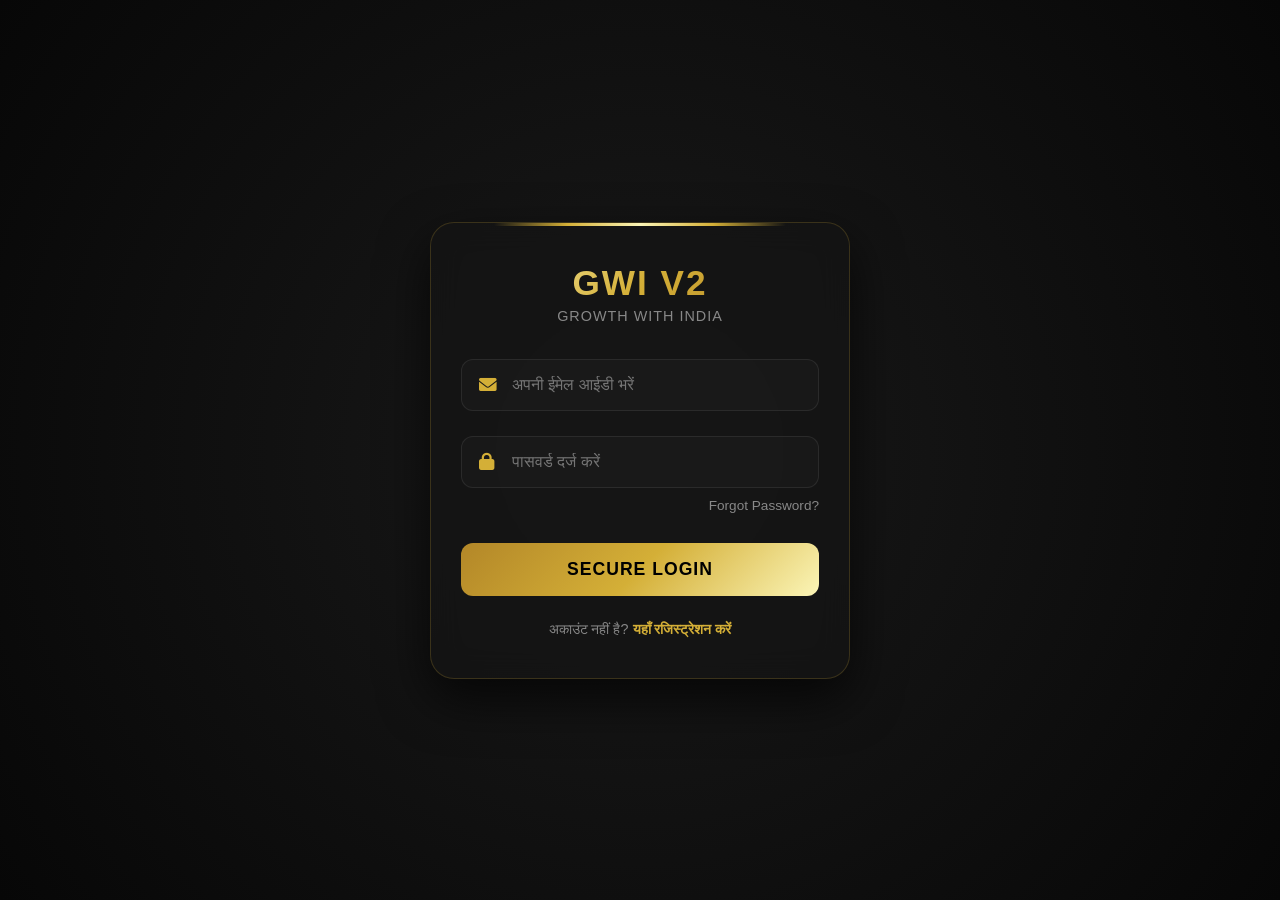
==== index.html @ 656d0e37 "Update greeting and income display in index.html" ====
<!DOCTYPE html>
<html lang="hi">
<head>
    <meta charset="UTF-8">
    <meta name="viewport" content="width=device-width, initial-scale=1.0">
    <title>GWI Dashboard</title>
    <style>
        body { background-color: #0d0d0d; color: #fff; font-family: sans-serif; padding: 20px; }
        .card { background: #1a1a1a; padding: 20px; border-radius: 10px; margin-bottom: 20px; border-left: 5px solid #d4af37; }
        .income-box { background: #1a1a1a; padding: 15px; border-radius: 10px; margin-bottom: 10px; border: 1px solid #d4af37; text-align: center; font-weight: bold; }
        .logout-btn { background: #d4af37; border: none; padding: 10px; border-radius: 5px; cursor: pointer; width: 100%; margin-top: 10px; }
    </style>
</head>
<body>
    <div class="card">
        <h2>Welcome, <span id="userName">User</span>!</h2>
        <p>GWI में आपका स्वागत है।</p>
    </div>
    
    <div class="income-box">TODAY INCOME: ₹0.00</div>
    <div class="income-box">PASSIVE INCOME: ₹0.00</div>
    <div class="income-box">LEVEL UP BONUS: ₹0.00</div>
    <div class="income-box">TOTAL INCOME: ₹0.00</div>
    
    <button class="logout-btn" onclick="logout()">LOGOUT</button>

    <script>
        const sessionData = localStorage.getItem('gwiUser');
        if(!sessionData) window.location.href = "login.html";
        else document.getElementById('userName').innerText = JSON.parse(sessionData).fullName;
        
        function logout() { 
            localStorage.removeItem('gwiUser'); 
            window.location.href = "login.html"; 
        }
    </script>
</body>
</html>
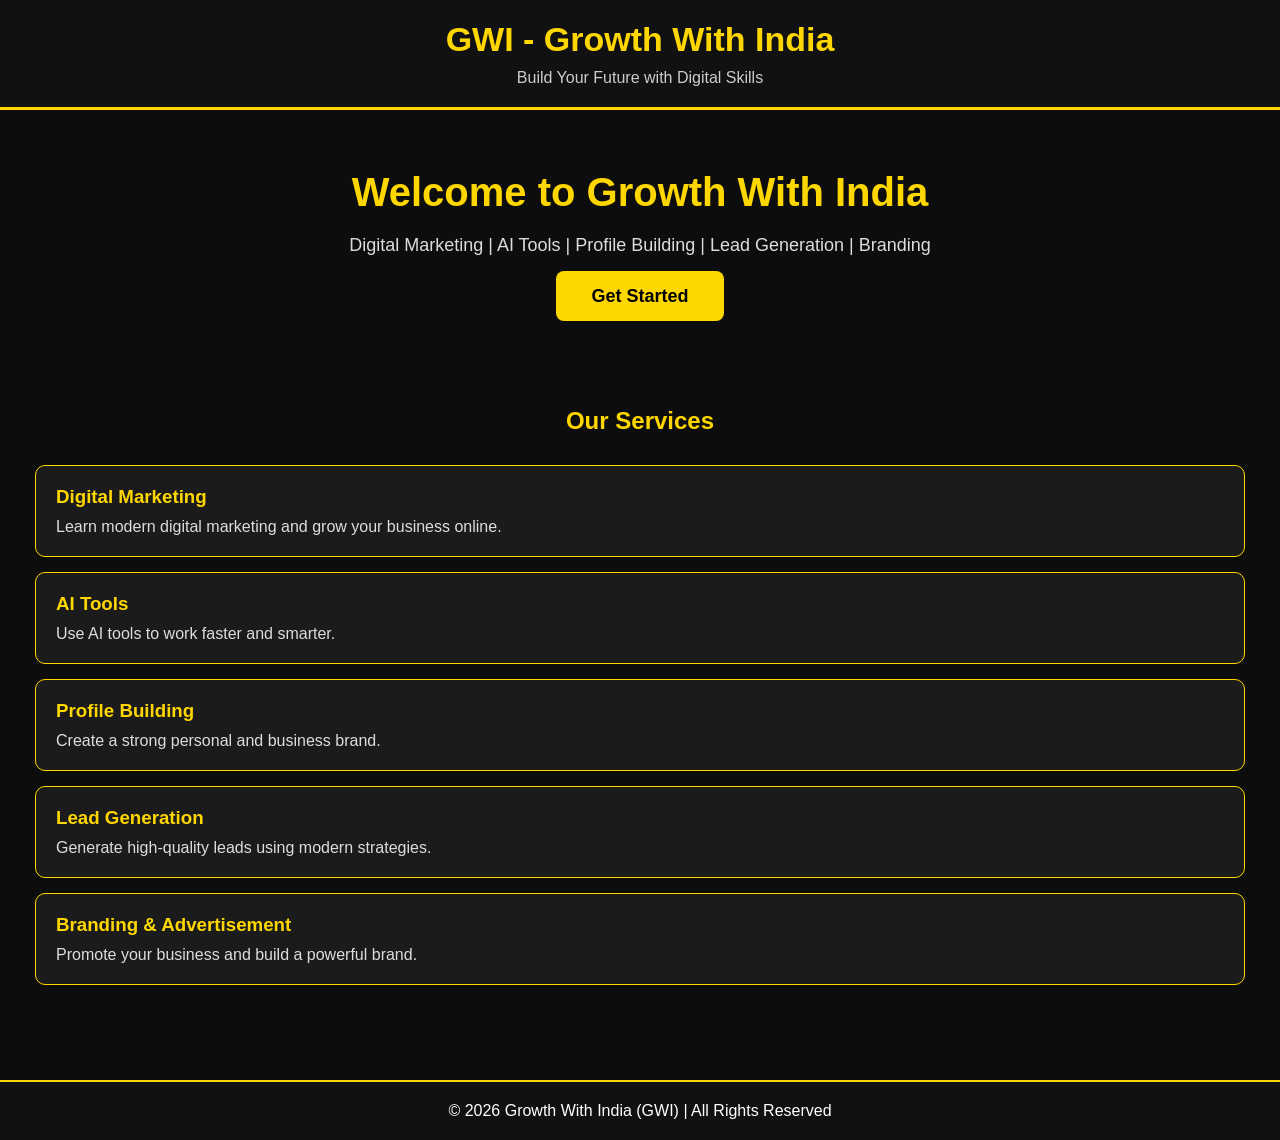
==== commit 6504058d: "Update index.html" ====
--- a/index.html
+++ b/index.html
@@ -1,38 +1,149 @@
 <!DOCTYPE html>
-<html lang="hi">
+<html lang="en">
 <head>
-    <meta charset="UTF-8">
-    <meta name="viewport" content="width=device-width, initial-scale=1.0">
-    <title>GWI Dashboard</title>
-    <style>
-        body { background-color: #0d0d0d; color: #fff; font-family: sans-serif; padding: 20px; }
-        .card { background: #1a1a1a; padding: 20px; border-radius: 10px; margin-bottom: 20px; border-left: 5px solid #d4af37; }
-        .income-box { background: #1a1a1a; padding: 15px; border-radius: 10px; margin-bottom: 10px; border: 1px solid #d4af37; text-align: center; font-weight: bold; }
-        .logout-btn { background: #d4af37; border: none; padding: 10px; border-radius: 5px; cursor: pointer; width: 100%; margin-top: 10px; }
-    </style>
+<meta charset="UTF-8">
+<meta name="viewport" content="width=device-width, initial-scale=1.0">
+<title>Growth With India (GWI)</title>
+
+<style>
+*{
+margin:0;
+padding:0;
+box-sizing:border-box;
+font-family:Arial,sans-serif;
+}
+
+body{
+background:#0d0d0d;
+color:white;
+}
+
+header{
+background:#111;
+padding:20px;
+text-align:center;
+border-bottom:3px solid gold;
+}
+
+header h1{
+color:gold;
+font-size:34px;
+}
+
+header p{
+color:#ccc;
+margin-top:10px;
+}
+
+.hero{
+text-align:center;
+padding:60px 20px;
+}
+
+.hero h2{
+font-size:40px;
+color:gold;
+margin-bottom:20px;
+}
+
+.hero p{
+font-size:18px;
+color:#ddd;
+margin-bottom:30px;
+}
+
+.btn{
+background:gold;
+color:black;
+padding:15px 35px;
+text-decoration:none;
+font-size:18px;
+border-radius:8px;
+font-weight:bold;
+}
+
+.services{
+padding:40px 20px;
+}
+
+.services h2{
+text-align:center;
+color:gold;
+margin-bottom:30px;
+}
+
+.card{
+background:#1b1b1b;
+padding:20px;
+margin:15px;
+border-radius:10px;
+border:1px solid gold;
+}
+    .card h3{
+color:gold;
+margin-bottom:10px;
+}
+
+.card p{
+color:#ddd;
+}
+
+footer{
+background:#111;
+text-align:center;
+padding:20px;
+margin-top:40px;
+border-top:2px solid gold;
+}
+</style>
 </head>
+
 <body>
-    <div class="card">
-        <h2>Welcome, <span id="userName">User</span>!</h2>
-        <p>GWI में आपका स्वागत है।</p>
-    </div>
-    
-    <div class="income-box">TODAY INCOME: ₹0.00</div>
-    <div class="income-box">PASSIVE INCOME: ₹0.00</div>
-    <div class="income-box">LEVEL UP BONUS: ₹0.00</div>
-    <div class="income-box">TOTAL INCOME: ₹0.00</div>
-    
-    <button class="logout-btn" onclick="logout()">LOGOUT</button>
 
-    <script>
-        const sessionData = localStorage.getItem('gwiUser');
-        if(!sessionData) window.location.href = "login.html";
-        else document.getElementById('userName').innerText = JSON.parse(sessionData).fullName;
-        
-        function logout() { 
-            localStorage.removeItem('gwiUser'); 
-            window.location.href = "login.html"; 
-        }
-    </script>
+<header>
+<h1>GWI - Growth With India</h1>
+<p>Build Your Future with Digital Skills</p>
+</header>
+
+<section class="hero">
+<h2>Welcome to Growth With India</h2>
+<p>Digital Marketing | AI Tools | Profile Building | Lead Generation | Branding</p>
+<a href="login.html" class="btn">Get Started</a>
+</section>
+
+<section class="services">
+<h2>Our Services</h2>
+
+<div class="card">
+<h3>Digital Marketing</h3>
+<p>Learn modern digital marketing and grow your business online.</p>
+</div>
+
+<div class="card">
+<h3>AI Tools</h3>
+<p>Use AI tools to work faster and smarter.</p>
+</div>
+
+<div class="card">
+<h3>Profile Building</h3>
+<p>Create a strong personal and business brand.</p>
+</div>
+
+<div class="card">
+<h3>Lead Generation</h3>
+<p>Generate high-quality leads using modern strategies.</p>
+</div>
+
+<div class="card">
+<h3>Branding & Advertisement</h3>
+<p>Promote your business and build a powerful brand.</p>
+</div>
+
+</section>
+
+<footer>
+© 2026 Growth With India (GWI) | All Rights Reserved
+</footer>
+
 </body>
 </html>
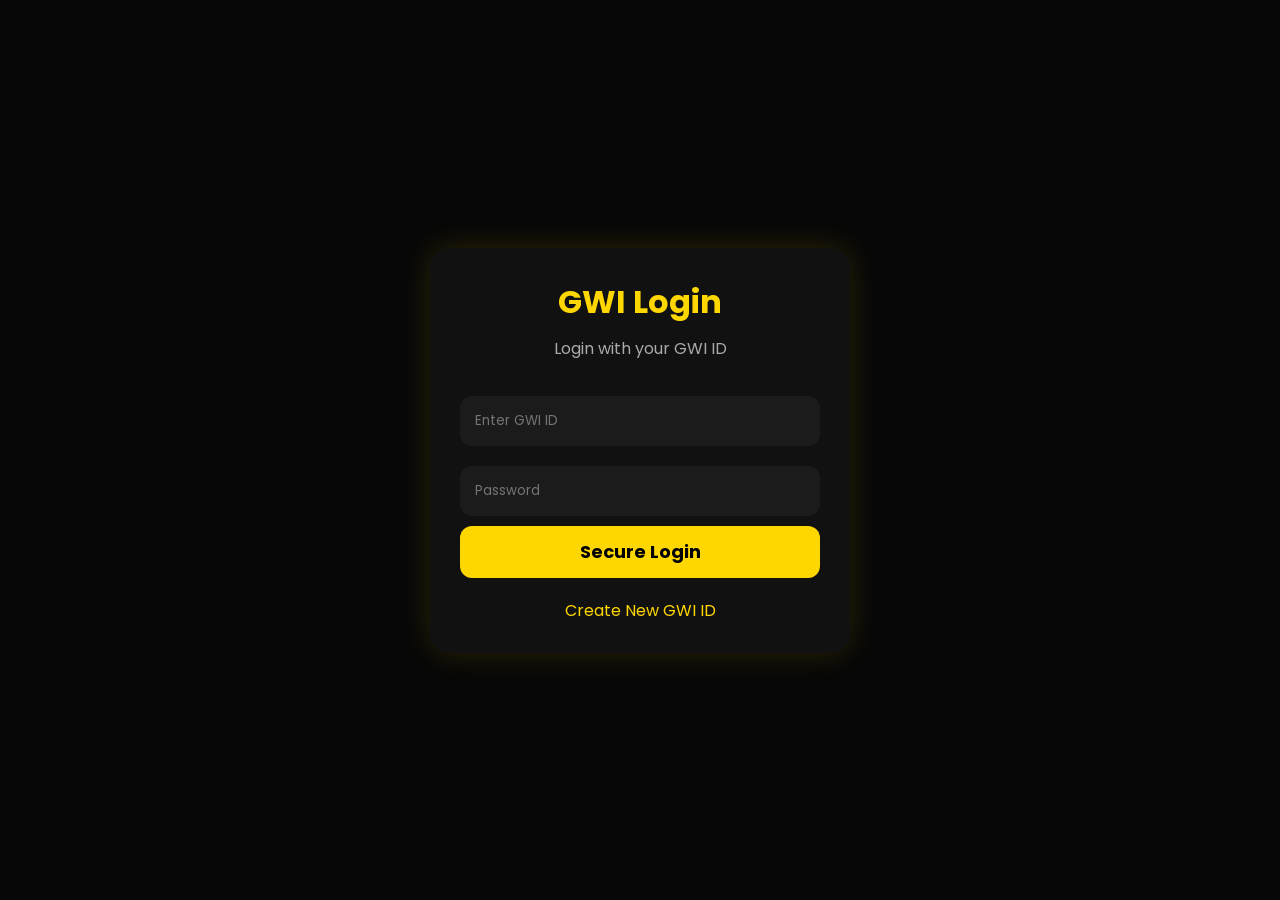
==== commit 0ed0cd8d: "Update index.html" ====
--- a/index.html
+++ b/index.html
@@ -3,147 +3,92 @@
 <head>
 <meta charset="UTF-8">
 <meta name="viewport" content="width=device-width, initial-scale=1.0">
-<title>Growth With India (GWI)</title>
+<title>GWI Secure Login</title>
+
+<link href="https://fonts.googleapis.com/css2?family=Poppins:wght@300;400;600;700&display=swap" rel="stylesheet">
 
 <style>
 *{
 margin:0;
 padding:0;
 box-sizing:border-box;
-font-family:Arial,sans-serif;
+font-family:Poppins,sans-serif;
 }
-
 body{
-background:#0d0d0d;
-color:white;
+background:#070707;
+display:flex;
+justify-content:center;
+align-items:center;
+height:100vh;
 }
-
-header{
+.box{
+width:95%;
+max-width:420px;
 background:#111;
-padding:20px;
+padding:30px;
+border-radius:20px;
+box-shadow:0 0 30px rgba(255,215,0,.15);
+}
+h1{
+color:#FFD700;
 text-align:center;
-border-bottom:3px solid gold;
-}
-
-header h1{
-color:gold;
-font-size:34px;
-}
-
-header p{
-color:#ccc;
-margin-top:10px;
-}
-
-.hero{
-text-align:center;
-padding:60px 20px;
-}
-
-.hero h2{
-font-size:40px;
-color:gold;
-margin-bottom:20px;
-}
-
-.hero p{
-font-size:18px;
-color:#ddd;
-margin-bottom:30px;
-}
-
-.btn{
-background:gold;
-color:black;
-padding:15px 35px;
-text-decoration:none;
-font-size:18px;
-border-radius:8px;
-font-weight:bold;
-}
-
-.services{
-padding:40px 20px;
-}
-
-.services h2{
-text-align:center;
-color:gold;
-margin-bottom:30px;
-}
-
-.card{
-background:#1b1b1b;
-padding:20px;
-margin:15px;
-border-radius:10px;
-border:1px solid gold;
-}
-    .card h3{
-color:gold;
 margin-bottom:10px;
 }
-
-.card p{
-color:#ddd;
+p{
+color:#aaa;
+text-align:center;
+margin-bottom:25px;
 }
-
-footer{
-background:#111;
+input{
+width:100%;
+height:50px;
+margin:10px 0;
+border:none;
+outline:none;
+border-radius:12px;
+padding:15px;
+background:#1b1b1b;
+color:#fff;
+}
+button{
+width:100%;
+height:52px;
+background:#FFD700;
+border:none;
+border-radius:12px;
+font-size:18px;
+font-weight:bold;
+cursor:pointer;
+}
+a{
+display:block;
 text-align:center;
-padding:20px;
-margin-top:40px;
-border-top:2px solid gold;
+margin-top:20px;
+color:#FFD700;
+text-decoration:none;
 }
 </style>
+
 </head>
-
 <body>
 
-<header>
-<h1>GWI - Growth With India</h1>
-<p>Build Your Future with Digital Skills</p>
-</header>
+<div class="box">
 
-<section class="hero">
-<h2>Welcome to Growth With India</h2>
-<p>Digital Marketing | AI Tools | Profile Building | Lead Generation | Branding</p>
-<a href="login.html" class="btn">Get Started</a>
-</section>
+<h1>GWI Login</h1>
 
-<section class="services">
-<h2>Our Services</h2>
+<p>Login with your GWI ID</p>
 
-<div class="card">
-<h3>Digital Marketing</h3>
-<p>Learn modern digital marketing and grow your business online.</p>
+<input type="text" placeholder="Enter GWI ID">
+
+<input type="password" placeholder="Password">
+
+<button>Secure Login</button>
+
+<a href="register.html">
+Create New GWI ID
+</a>
+
 </div>
-
-<div class="card">
-<h3>AI Tools</h3>
-<p>Use AI tools to work faster and smarter.</p>
-</div>
-
-<div class="card">
-<h3>Profile Building</h3>
-<p>Create a strong personal and business brand.</p>
-</div>
-
-<div class="card">
-<h3>Lead Generation</h3>
-<p>Generate high-quality leads using modern strategies.</p>
-</div>
-
-<div class="card">
-<h3>Branding & Advertisement</h3>
-<p>Promote your business and build a powerful brand.</p>
-</div>
-
-</section>
-
-<footer>
-© 2026 Growth With India (GWI) | All Rights Reserved
-</footer>
 
 </body>
 </html>
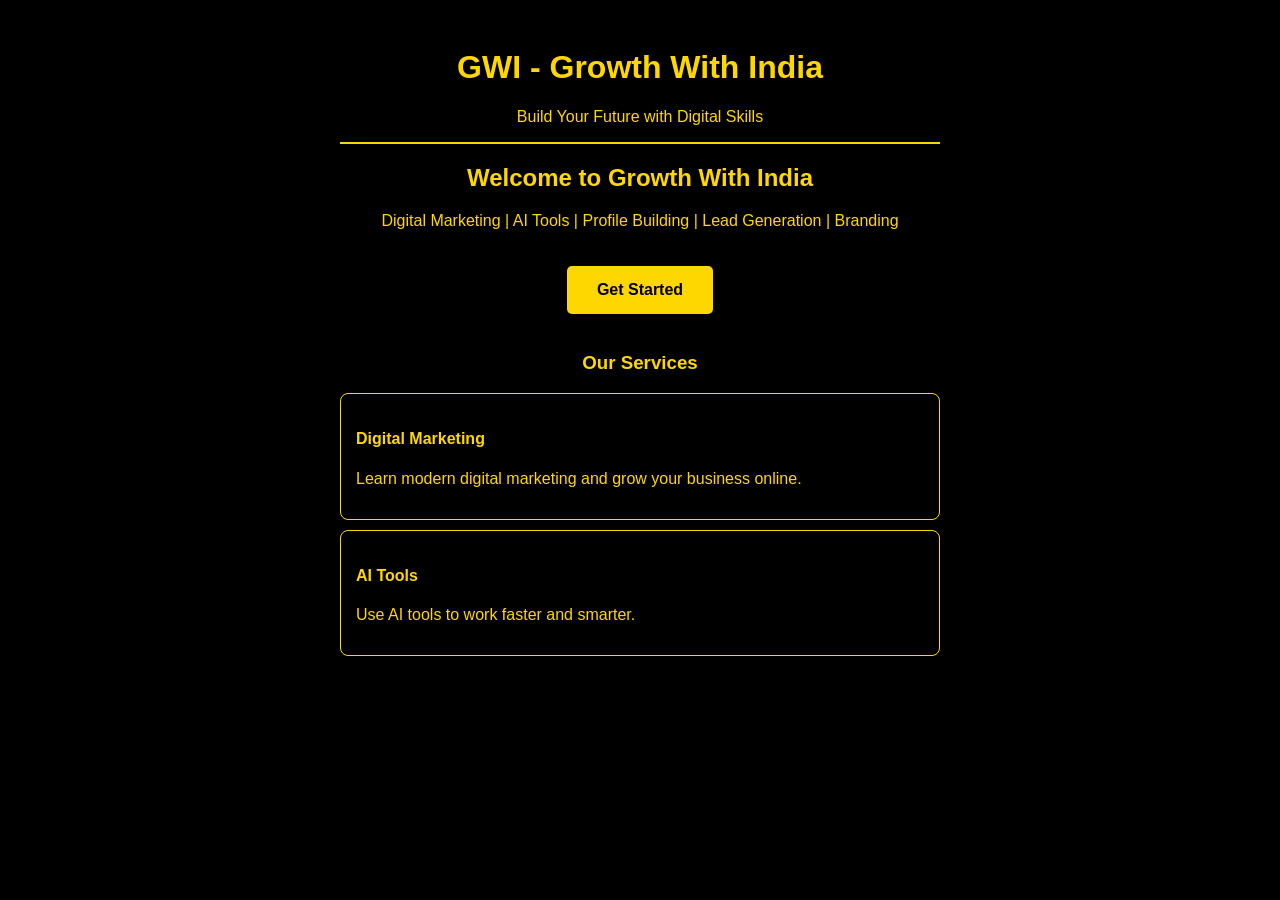
==== commit 83e45eb4: "Change page title and update styles for GWI Updated the HTML structure and styles for a new theme." ====
--- a/index.html
+++ b/index.html
@@ -1,94 +1,35 @@
 <!DOCTYPE html>
-<html lang="en">
+<html lang="hi">
 <head>
-<meta charset="UTF-8">
-<meta name="viewport" content="width=device-width, initial-scale=1.0">
-<title>GWI Secure Login</title>
-
-<link href="https://fonts.googleapis.com/css2?family=Poppins:wght@300;400;600;700&display=swap" rel="stylesheet">
-
-<style>
-*{
-margin:0;
-padding:0;
-box-sizing:border-box;
-font-family:Poppins,sans-serif;
-}
-body{
-background:#070707;
-display:flex;
-justify-content:center;
-align-items:center;
-height:100vh;
-}
-.box{
-width:95%;
-max-width:420px;
-background:#111;
-padding:30px;
-border-radius:20px;
-box-shadow:0 0 30px rgba(255,215,0,.15);
-}
-h1{
-color:#FFD700;
-text-align:center;
-margin-bottom:10px;
-}
-p{
-color:#aaa;
-text-align:center;
-margin-bottom:25px;
-}
-input{
-width:100%;
-height:50px;
-margin:10px 0;
-border:none;
-outline:none;
-border-radius:12px;
-padding:15px;
-background:#1b1b1b;
-color:#fff;
-}
-button{
-width:100%;
-height:52px;
-background:#FFD700;
-border:none;
-border-radius:12px;
-font-size:18px;
-font-weight:bold;
-cursor:pointer;
-}
-a{
-display:block;
-text-align:center;
-margin-top:20px;
-color:#FFD700;
-text-decoration:none;
-}
-</style>
-
+    <meta charset="UTF-8">
+    <meta name="viewport" content="width=device-width, initial-scale=1.0">
+    <title>Growth With India</title>
+    <style>
+        body { background-color: #000; color: #FFD700; font-family: Arial, sans-serif; text-align: center; padding: 20px; }
+        .container { max-width: 600px; margin: auto; }
+        .btn { display: inline-block; background-color: #FFD700; color: #000; padding: 15px 30px; text-decoration: none; font-weight: bold; border-radius: 5px; margin: 20px 0; }
+        .service-box { border: 1px solid #FFD700; padding: 15px; margin: 10px 0; border-radius: 8px; text-align: left; }
+    </style>
 </head>
 <body>
-
-<div class="box">
-
-<h1>GWI Login</h1>
-
-<p>Login with your GWI ID</p>
-
-<input type="text" placeholder="Enter GWI ID">
-
-<input type="password" placeholder="Password">
-
-<button>Secure Login</button>
-
-<a href="register.html">
-Create New GWI ID
-</a>
-
-</div>
-
+    <div class="container">
+        <h1>GWI - Growth With India</h1>
+        <p>Build Your Future with Digital Skills</p>
+        <hr style="border: 1px solid #FFD700;">
+        <h2>Welcome to Growth With India</h2>
+        <p>Digital Marketing | AI Tools | Profile Building | Lead Generation | Branding</p>
+        
+        <a href="register.html" class="btn">Get Started</a>
+        
+        <h3>Our Services</h3>
+        <div class="service-box">
+            <h4>Digital Marketing</h4>
+            <p>Learn modern digital marketing and grow your business online.</p>
+        </div>
+        <div class="service-box">
+            <h4>AI Tools</h4>
+            <p>Use AI tools to work faster and smarter.</p>
+        </div>
+    </div>
 </body>
 </html>
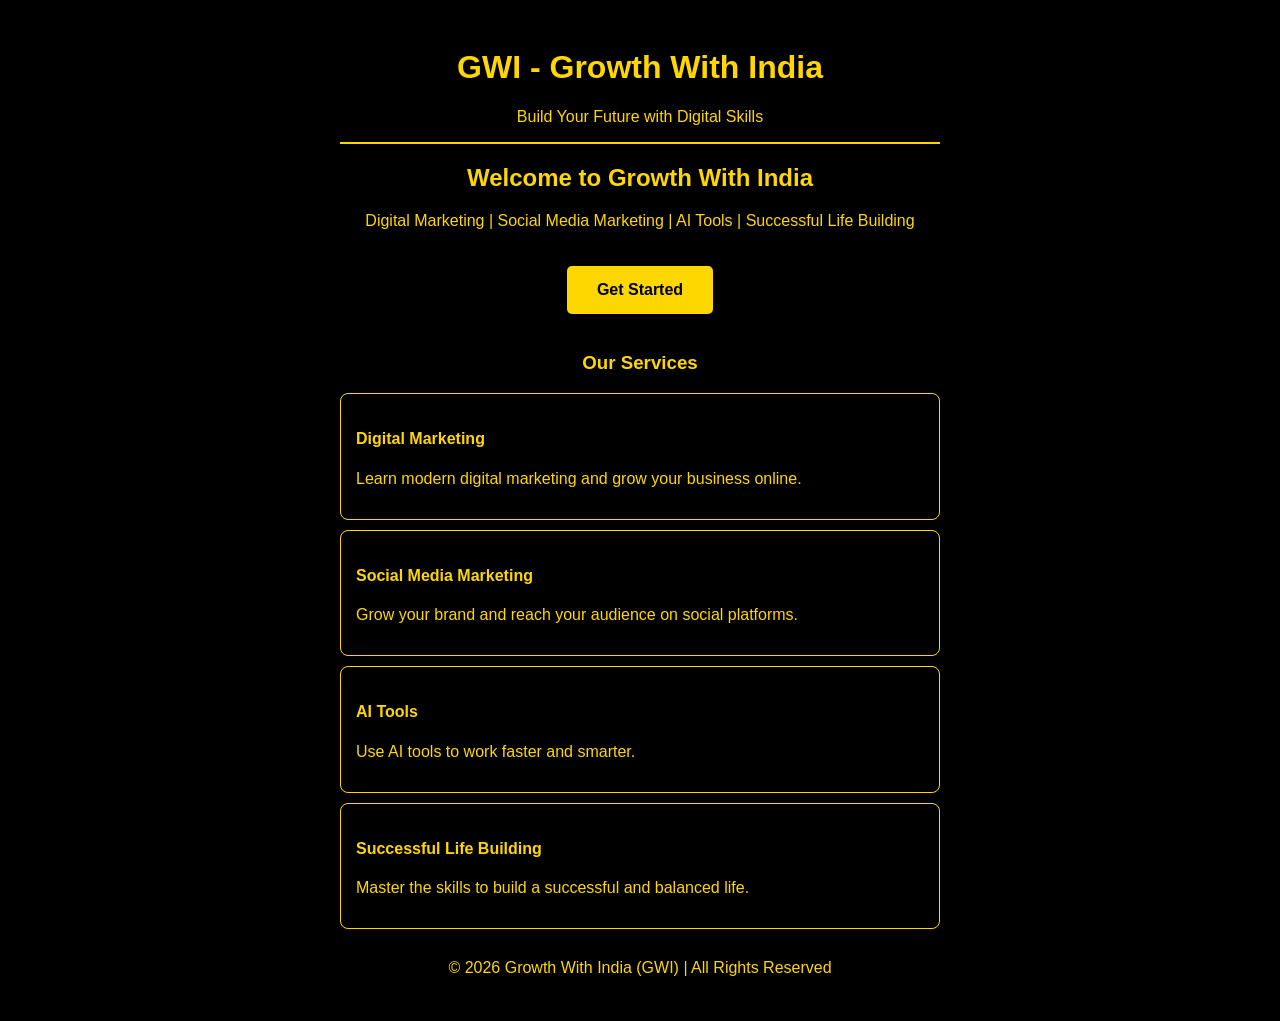
==== commit 8828e59a: "Update index.html" ====
--- a/index.html
+++ b/index.html
@@ -17,19 +17,30 @@
         <p>Build Your Future with Digital Skills</p>
         <hr style="border: 1px solid #FFD700;">
         <h2>Welcome to Growth With India</h2>
-        <p>Digital Marketing | AI Tools | Profile Building | Lead Generation | Branding</p>
+        <p>Digital Marketing | Social Media Marketing | AI Tools | Successful Life Building</p>
         
         <a href="register.html" class="btn">Get Started</a>
         
         <h3>Our Services</h3>
+        
         <div class="service-box">
             <h4>Digital Marketing</h4>
             <p>Learn modern digital marketing and grow your business online.</p>
         </div>
         <div class="service-box">
+            <h4>Social Media Marketing</h4>
+            <p>Grow your brand and reach your audience on social platforms.</p>
+        </div>
+        <div class="service-box">
             <h4>AI Tools</h4>
             <p>Use AI tools to work faster and smarter.</p>
         </div>
+        <div class="service-box">
+            <h4>Successful Life Building</h4>
+            <p>Master the skills to build a successful and balanced life.</p>
+        </div>
+        
+        <p style="margin-top: 30px;">© 2026 Growth With India (GWI) | All Rights Reserved</p>
     </div>
 </body>
 </html>
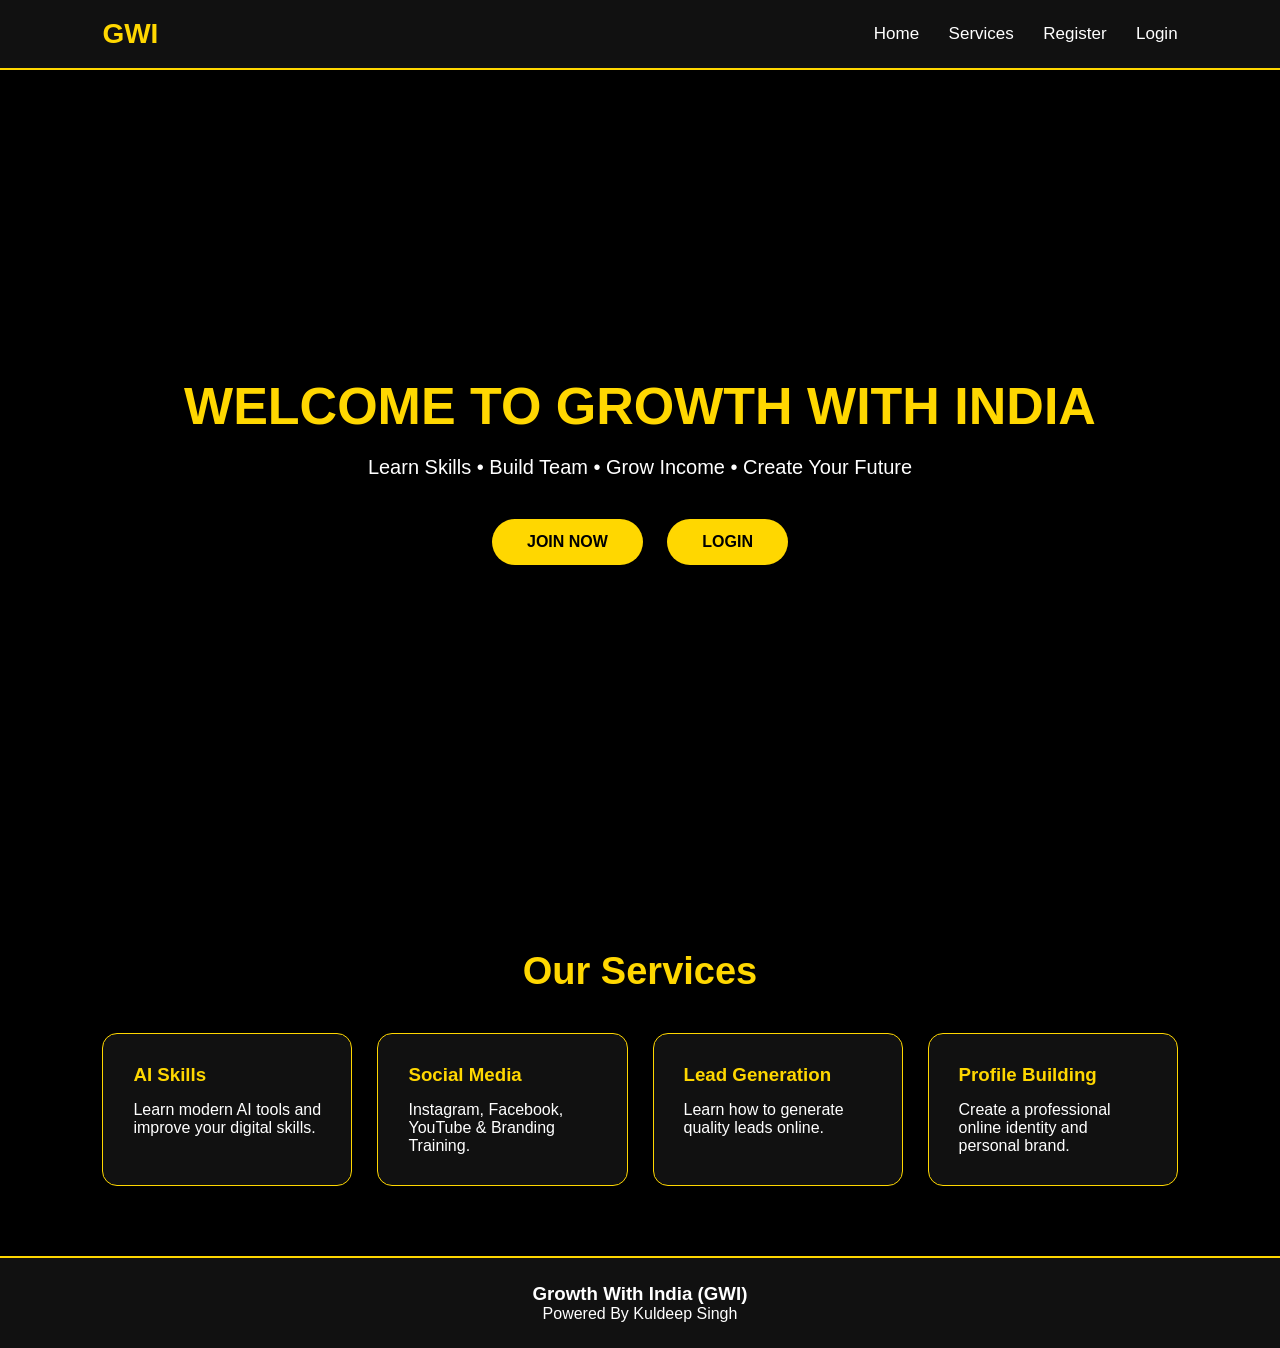
==== commit 6df33473: "Update index.html" ====
--- a/index.html
+++ b/index.html
@@ -1,46 +1,204 @@
 <!DOCTYPE html>
-<html lang="hi">
+<html lang="en">
 <head>
-    <meta charset="UTF-8">
-    <meta name="viewport" content="width=device-width, initial-scale=1.0">
-    <title>Growth With India</title>
-    <style>
-        body { background-color: #000; color: #FFD700; font-family: Arial, sans-serif; text-align: center; padding: 20px; }
-        .container { max-width: 600px; margin: auto; }
-        .btn { display: inline-block; background-color: #FFD700; color: #000; padding: 15px 30px; text-decoration: none; font-weight: bold; border-radius: 5px; margin: 20px 0; }
-        .service-box { border: 1px solid #FFD700; padding: 15px; margin: 10px 0; border-radius: 8px; text-align: left; }
-    </style>
+<meta charset="UTF-8">
+<meta name="viewport" content="width=device-width, initial-scale=1.0">
+
+<title>Growth With India (GWI)</title>
+
+<style>
+
+*{
+margin:0;
+padding:0;
+box-sizing:border-box;
+font-family:Arial,sans-serif;
+}
+
+body{
+background:#000;
+color:#fff;
+}
+
+header{
+display:flex;
+justify-content:space-between;
+align-items:center;
+padding:18px 8%;
+background:#111;
+border-bottom:2px solid gold;
+position:sticky;
+top:0;
+}
+
+.logo{
+font-size:28px;
+font-weight:bold;
+color:gold;
+}
+
+nav a{
+color:white;
+text-decoration:none;
+margin-left:25px;
+font-size:17px;
+transition:.3s;
+}
+
+nav a:hover{
+color:gold;
+}
+
+.hero{
+height:90vh;
+display:flex;
+justify-content:center;
+align-items:center;
+text-align:center;
+padding:20px;
+background:linear-gradient(rgba(0,0,0,.75),rgba(0,0,0,.75));
+}
+
+.hero h1{
+font-size:52px;
+color:gold;
+margin-bottom:20px;
+}
+
+.hero p{
+font-size:20px;
+margin-bottom:30px;
+}
+
+.btn{
+display:inline-block;
+padding:14px 35px;
+background:gold;
+color:black;
+text-decoration:none;
+font-weight:bold;
+border-radius:40px;
+margin:10px;
+transition:.3s;
+}
+
+.btn:hover{
+background:white;
+}
+
+section{
+padding:70px 8%;
+}
+
+.title{
+text-align:center;
+font-size:38px;
+color:gold;
+margin-bottom:40px;
+}
+
+.cards{
+display:grid;
+grid-template-columns:repeat(auto-fit,minmax(250px,1fr));
+gap:25px;
+}
+
+.card{
+background:#111;
+padding:30px;
+border:1px solid gold;
+border-radius:15px;
+transition:.3s;
+}
+
+.card:hover{
+transform:translateY(-8px);
+}
+
+.card h3{
+color:gold;
+margin-bottom:15px;
+}
+
+footer{
+text-align:center;
+padding:25px;
+background:#111;
+border-top:2px solid gold;
+}
+
+</style>
+
 </head>
+
 <body>
-    <div class="container">
-        <h1>GWI - Growth With India</h1>
-        <p>Build Your Future with Digital Skills</p>
-        <hr style="border: 1px solid #FFD700;">
-        <h2>Welcome to Growth With India</h2>
-        <p>Digital Marketing | Social Media Marketing | AI Tools | Successful Life Building</p>
-        
-        <a href="register.html" class="btn">Get Started</a>
-        
-        <h3>Our Services</h3>
-        
-        <div class="service-box">
-            <h4>Digital Marketing</h4>
-            <p>Learn modern digital marketing and grow your business online.</p>
-        </div>
-        <div class="service-box">
-            <h4>Social Media Marketing</h4>
-            <p>Grow your brand and reach your audience on social platforms.</p>
-        </div>
-        <div class="service-box">
-            <h4>AI Tools</h4>
-            <p>Use AI tools to work faster and smarter.</p>
-        </div>
-        <div class="service-box">
-            <h4>Successful Life Building</h4>
-            <p>Master the skills to build a successful and balanced life.</p>
-        </div>
-        
-        <p style="margin-top: 30px;">© 2026 Growth With India (GWI) | All Rights Reserved</p>
-    </div>
+
+<header>
+
+<div class="logo">GWI</div>
+
+<nav>
+<a href="#">Home</a>
+<a href="#services">Services</a>
+<a href="register.html">Register</a>
+<a href="login.html">Login</a>
+</nav>
+
+</header>
+
+<section class="hero">
+
+<div>
+
+<h1>WELCOME TO GROWTH WITH INDIA</h1>
+
+<p>Learn Skills • Build Team • Grow Income • Create Your Future</p>
+
+<a href="register.html" class="btn">JOIN NOW</a>
+
+<a href="login.html" class="btn">LOGIN</a>
+
+</div>
+
+</section>
+
+<section id="services">
+
+<h2 class="title">Our Services</h2>
+
+<div class="cards">
+
+<div class="card">
+<h3>AI Skills</h3>
+<p>Learn modern AI tools and improve your digital skills.</p>
+</div>
+
+<div class="card">
+<h3>Social Media</h3>
+<p>Instagram, Facebook, YouTube & Branding Training.</p>
+</div>
+
+<div class="card">
+<h3>Lead Generation</h3>
+<p>Learn how to generate quality leads online.</p>
+</div>
+
+<div class="card">
+<h3>Profile Building</h3>
+<p>Create a professional online identity and personal brand.</p>
+</div>
+
+</div>
+
+</section>
+
+<footer>
+
+<h3>Growth With India (GWI)</h3>
+
+<p>Powered By Kuldeep Singh</p>
+
+</footer>
+
 </body>
 </html>
